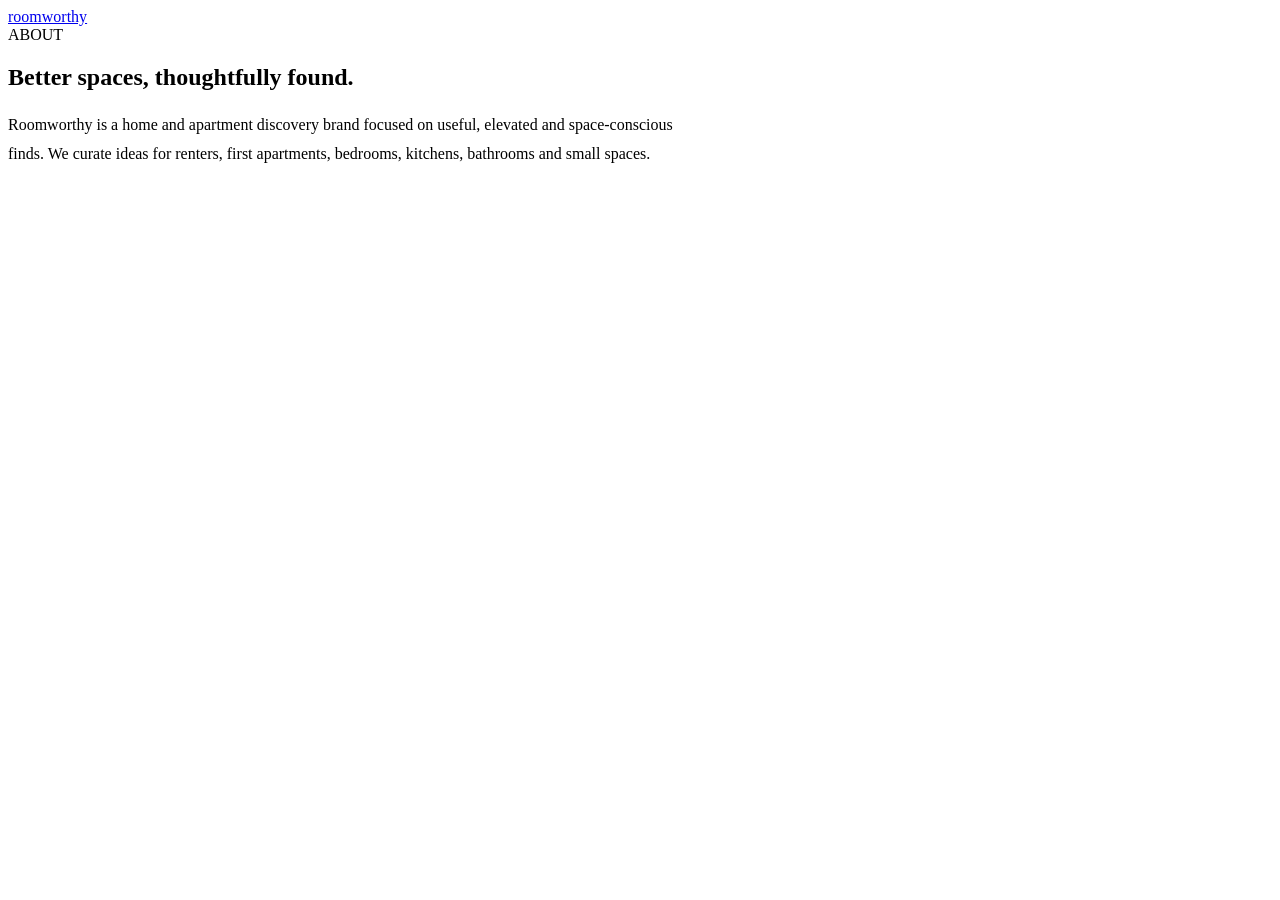
==== about.html @ aa9bc639 "Add About page" ====
<!doctype html><html><head><meta charset="utf-8"><meta name="viewport" content="width=device-width,initial-scale=1"><link rel="stylesheet" href="styles.css"><title>About | Roomworthy</title></head><body><header><a class="logo" href="index.html">roomworthy</a></header><section class="section"><span class="eyebrow">ABOUT</span><h2>Better spaces, thoughtfully found.</h2><p style="max-width:700px;line-height:1.8">Roomworthy is a home and apartment discovery brand focused on useful, elevated and space-conscious finds. We curate ideas for renters, first apartments, bedrooms, kitchens, bathrooms and small spaces.</p></section></body></html>
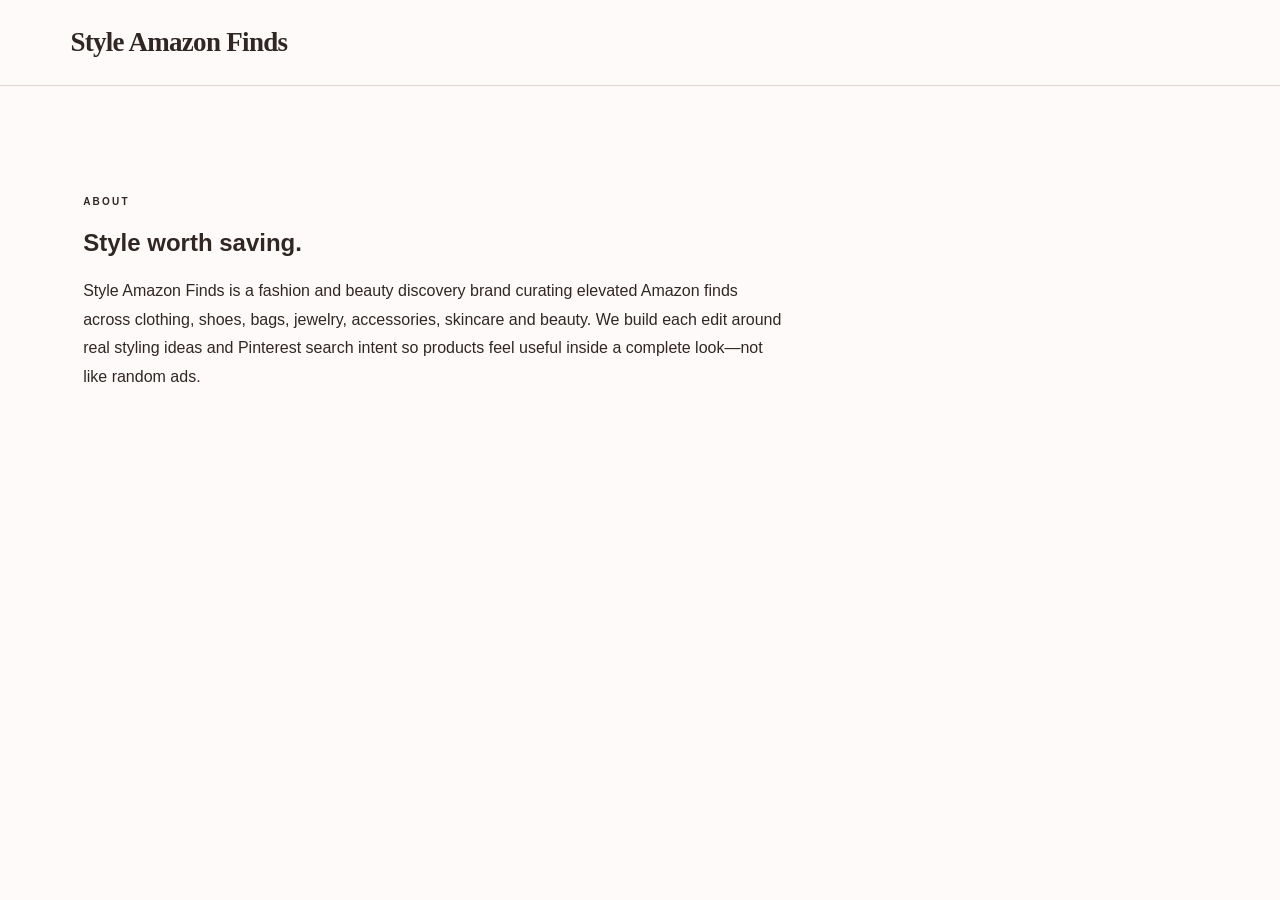
==== commit df8fdc24: "Update about page for Style Amazon Finds" ====
--- a/about.html
+++ b/about.html
@@ -1 +1 @@
-<!doctype html><html><head><meta charset="utf-8"><meta name="viewport" content="width=device-width,initial-scale=1"><link rel="stylesheet" href="styles.css"><title>About | Roomworthy</title></head><body><header><a class="logo" href="index.html">roomworthy</a></header><section class="section"><span class="eyebrow">ABOUT</span><h2>Better spaces, thoughtfully found.</h2><p style="max-width:700px;line-height:1.8">Roomworthy is a home and apartment discovery brand focused on useful, elevated and space-conscious finds. We curate ideas for renters, first apartments, bedrooms, kitchens, bathrooms and small spaces.</p></section></body></html>+<!doctype html><html><head><meta charset="utf-8"><meta name="viewport" content="width=device-width,initial-scale=1"><link rel="stylesheet" href="styles.css"><link rel="stylesheet" href="style-amazon.css"><title>About | Style Amazon Finds</title></head><body><header><a class="logo" href="index.html">Style Amazon Finds</a></header><section class="section"><span class="eyebrow">ABOUT</span><h2>Style worth saving.</h2><p style="max-width:700px;line-height:1.8">Style Amazon Finds is a fashion and beauty discovery brand curating elevated Amazon finds across clothing, shoes, bags, jewelry, accessories, skincare and beauty. We build each edit around real styling ideas and Pinterest search intent so products feel useful inside a complete look—not like random ads.</p></section></body></html>
--- a/styles.css
+++ b/styles.css
@@ -0,0 +1 @@
+:root{--ink:#232820;--forest:#314035;--sage:#8d9a86;--cream:#f5f1e8;--paper:#fbfaf6;--sand:#e8e0d3;--line:#d9d2c7;--muted:#777a72}*{box-sizing:border-box}html{scroll-behavior:smooth}body{margin:0;background:var(--paper);color:var(--ink);font-family:Arial,Helvetica,sans-serif}a{color:inherit;text-decoration:none}img{max-width:100%;display:block}.site-header,header{height:86px;padding:0 5.5vw;display:flex;align-items:center;justify-content:space-between;background:rgba(251,250,246,.96);border-bottom:1px solid var(--line);position:sticky;top:0;z-index:20;backdrop-filter:blur(12px)}.logo{font:700 27px Georgia,serif;letter-spacing:-1.1px}header nav{display:flex;gap:30px;font-size:12px}header nav a{position:relative}header nav a:after{content:"";position:absolute;left:0;right:100%;bottom:-7px;height:1px;background:var(--ink);transition:.2s}header nav a:hover:after{right:0}.eyebrow{font-size:10px;letter-spacing:2.2px;font-weight:700}.hero-new{min-height:720px;padding:75px 6.5vw 80px;display:grid;grid-template-columns:.92fr 1.08fr;gap:7vw;align-items:center;background:linear-gradient(120deg,#f0e9dd 0%,#f5f0e7 55%,#ece5d9 100%)}.hero-copy h1{font:400 clamp(54px,6vw,88px)/.96 Georgia,serif;letter-spacing:-2.5px;margin:20px 0 24px;max-width:780px}.hero-copy h1 em{font-weight:400;color:#687565}.hero-copy p{font:18px/1.7 Georgia,serif;max-width:590px;color:#4e534c}.hero-actions{display:flex;align-items:center;gap:25px;margin-top:28px}.button,.outline-button{display:inline-block;padding:15px 22px;font-size:11px;letter-spacing:1px;text-transform:uppercase}.button{background:var(--ink);color:#fff}.outline-button{border:1px solid #8e9289;background:transparent}.text-button{font-size:12px;text-decoration:underline;text-underline-offset:4px}.hero-showcase{height:560px;position:relative;isolation:isolate}.hero-showcase:before{content:"";position:absolute;inset:8% 9% 2% 3%;background:#d6ccbc;border-radius:48% 48% 6% 6%/38% 38% 4% 4%;z-index:-1}.hero-product{position:absolute;background:#fff;border:1px solid rgba(40,40,30,.09);box-shadow:0 20px 50px rgba(63,55,44,.12);overflow:hidden}.hero-product img{width:auto;height:auto;max-width:100%;max-height:100%;object-fit:contain;background:#fff;padding:10px}.hero-main{width:58%;height:76%;left:8%;top:8%;padding:22px 22px 70px}.hero-main img{height:100%}.hero-main span,.hero-main strong{position:absolute;left:23px}.hero-main span{bottom:45px;font-size:9px;letter-spacing:1.7px;color:var(--muted)}.hero-main strong{bottom:22px;right:18px;font:16px/1.1 Georgia,serif;white-space:nowrap;overflow:hidden;text-overflow:ellipsis}.hero-small{width:31%;height:35%;right:4%;padding:14px 14px 42px}.hero-small.one{top:16%}.hero-small.two{bottom:8%;right:10%}.hero-small span{position:absolute;left:15px;bottom:15px;font-size:9px;letter-spacing:1.5px}.category-rail{display:grid;grid-template-columns:repeat(6,1fr);border-top:1px solid var(--line);border-bottom:1px solid var(--line);background:var(--paper)}.category-rail a{padding:22px 18px;border-right:1px solid var(--line);font:18px Georgia,serif;transition:.2s}.category-rail a:last-child{border-right:0}.category-rail span{display:block;font:9px Arial,sans-serif;letter-spacing:1.5px;color:#92968d;margin-bottom:7px}.category-rail a:hover{background:#f0ece3}.section{padding:105px 6.5vw}.edit-section{background:#fbfaf6}.editorial-heading{display:grid;grid-template-columns:1fr .8fr;gap:10vw;align-items:end;margin-bottom:38px}.editorial-heading h2,.story-card h2,.guides-intro h2{font:400 clamp(42px,5vw,68px)/1 Georgia,serif;letter-spacing:-1.5px;margin:14px 0 0}.editorial-heading p,.guides-intro p{font:16px/1.7 Georgia,serif;color:#62665f;max-width:520px}.affiliate-note{font-size:10px;color:#81857c;margin:0 0 25px}.product-grid{display:grid;grid-template-columns:repeat(3,minmax(0,1fr));gap:42px 26px}.product-card{min-width:0}.product-image-wrap{height:300px;background:#fff;display:grid;place-items:center;overflow:hidden;border:1px solid #ece6da}.product-image{width:auto;height:auto;max-width:92%;max-height:92%;object-fit:contain;padding:10px;transition:transform .22s ease;image-rendering:auto}.product-card:hover .product-image{transform:scale(1.015)}.product-image-wrap.image-missing:after{content:'Image coming soon';font:italic 18px Georgia,serif;color:#999}.product-copy{padding:18px 2px 0}.product-kicker{font-size:9px;letter-spacing:1.6px;font-weight:700;color:#7d8677;text-transform:uppercase}.product-card h3{font:22px/1.22 Georgia,serif;margin:8px 0 9px;letter-spacing:-.2px}.product-card p{font-size:12px;line-height:1.55;color:#72766e;margin:0 0 13px}.shop-button{display:flex;align-items:center;gap:6px;border-top:1px solid var(--line);padding-top:12px;font-size:10px;font-weight:700;letter-spacing:.5px}.shop-button span:last-child{margin-left:auto}.paid-link{font-weight:400;color:#91958c}.center{text-align:center;margin-top:55px}.story-band{margin:25px 6.5vw 110px;display:grid;grid-template-columns:.72fr 1.28fr;background:var(--forest);color:#f4f0e7;min-height:520px}.story-card{padding:70px 58px;display:flex;flex-direction:column;justify-content:center}.story-card p{font:16px/1.7 Georgia,serif;color:#d5dbd2;max-width:440px}.story-card .text-button{margin-top:14px}.story-products{display:grid;grid-template-columns:repeat(3,1fr);gap:1px;background:rgba(255,255,255,.12)}.story-product{background:#eef0e9;color:var(--ink);padding:20px;display:flex;flex-direction:column}.story-product>div{height:260px;background:#fff;display:grid;place-items:center;margin-bottom:18px;border:1px solid #ece6da}.story-product img{width:auto;height:auto;max-width:92%;max-height:92%;object-fit:contain;padding:12px}.story-product span{font-size:9px;letter-spacing:1.5px;color:#7c8279}.story-product strong{font:17px/1.25 Georgia,serif;margin-top:7px}.collections{background:#efe9df}.collection-grid{display:grid;grid-template-columns:repeat(2,1fr);border-top:1px solid #bfb8ad;border-left:1px solid #bfb8ad}.collection-grid a{min-height:220px;padding:34px;border-right:1px solid #bfb8ad;border-bottom:1px solid #bfb8ad;display:flex;flex-direction:column;transition:.2s}.collection-grid a:hover{background:#e4dbcc}.collection-grid span{font:31px Georgia,serif}.collection-grid small{margin-top:10px;color:#74776f}.collection-grid b{margin-top:auto;font-size:11px}.guides-section{padding:110px 6.5vw;background:#fbfaf6;display:grid;grid-template-columns:.72fr 1.28fr;gap:8vw}.guides-intro p{margin-top:24px}.guide-list{border-top:1px solid var(--line)}.guide-list a{display:grid;grid-template-columns:50px 1fr auto;gap:22px;align-items:center;padding:27px 4px;border-bottom:1px solid var(--line)}.guide-list>a>span{font:15px Georgia,serif;color:#989b92}.guide-list small{font-size:9px;letter-spacing:1.4px;color:#858980}.guide-list h3{font:21px/1.2 Georgia,serif;margin:6px 0}.guide-list b{font-size:10px}footer{padding:60px 6.5vw;background:#252b24;color:#e9e6de;display:grid;grid-template-columns:1fr auto;gap:30px;align-items:start}footer>div:first-child p{font:15px Georgia,serif;color:#c7cbc4}.footer-links{display:flex;gap:22px;font-size:11px}.disclosure{grid-column:1/-1;font-size:10px;color:#9fa59b;margin:0}footer small{grid-column:1/-1;color:#9fa59b}.collection-hero{padding:90px 6.5vw 55px;background:#eee8de;border-bottom:1px solid var(--line)}.collection-hero h1{font:400 clamp(50px,6vw,78px) Georgia,serif;margin:14px 0}.collection-hero p{font:17px/1.7 Georgia,serif;color:#62665f}.category-chips{display:flex;gap:8px;flex-wrap:wrap;margin-top:25px}.category-chips a{padding:9px 13px;border:1px solid #c9c2b7;border-radius:999px;font-size:10px}.category-chips a:hover{background:var(--ink);color:#fff}.product-section{padding-top:55px}.page{min-height:620px;padding:100px 10vw;max-width:1000px}.page h1{font:400 clamp(48px,6vw,78px) Georgia,serif}.lead{font:18px/1.7 Georgia,serif}.notice{margin:45px 0;padding:30px;background:#eee8de}.notice h2{font:30px Georgia,serif;margin:0 0 12px}.notice p{line-height:1.7}@media(max-width:1050px){.hero-new{grid-template-columns:1fr;padding-top:55px}.hero-showcase{height:500px}.category-rail{grid-template-columns:repeat(3,1fr)}.product-grid{grid-template-columns:repeat(2,1fr)}.story-band{grid-template-columns:1fr}.story-products{min-height:430px}.guides-section{grid-template-columns:1fr}.editorial-heading{grid-template-columns:1fr;gap:18px}.editorial-heading p{margin:0}header nav{gap:16px}}@media(max-width:720px){header{height:auto;padding:20px 5vw;align-items:flex-start}header nav{flex-direction:column;gap:8px;display:none}.hero-new{padding:55px 6vw}.hero-copy h1{font-size:52px}.hero-showcase{height:410px}.hero-main{width:65%;height:73%;left:0}.hero-small{width:34%;right:0}.category-rail{grid-template-columns:repeat(2,1fr)}.product-grid{grid-template-columns:1fr}.product-image-wrap{height:340px}.story-products{grid-template-columns:1fr}.story-product>div{height:280px}.story-card{padding:50px 30px}.collection-grid{grid-template-columns:1fr}.guides-section{padding:80px 6vw}.guide-list a{grid-template-columns:34px 1fr}.guide-list b{display:none}footer{grid-template-columns:1fr}.footer-links{flex-wrap:wrap}}@media(max-width:460px){.hero-new{padding-top:45px}.hero-copy h1{font-size:44px}.hero-actions{align-items:flex-start;flex-direction:column;gap:14px}.hero-showcase{height:350px}.hero-main{padding:14px 14px 60px}.hero-main strong{font-size:12px}.hero-small{padding:8px 8px 34px}.category-rail a{font-size:16px}.section{padding:75px 6vw}.product-image-wrap{height:280px}.story-band{margin:10px 4vw 80px}.collection-grid span{font-size:26px}}
--- a/style-amazon.css
+++ b/style-amazon.css
@@ -0,0 +1 @@
+:root{--ink:#302724;--forest:#7f5d58;--sage:#b98986;--cream:#f7eeee;--paper:#fffafa;--sand:#ead8d2;--line:#e4d4d0;--muted:#887772}body{background:#fffafa;color:#302724}.site-header,header{background:rgba(255,250,250,.96)}.hero-new{background:linear-gradient(120deg,#f4e1df 0%,#fbf2ef 55%,#ead8d2 100%)}.hero-copy h1 em{color:#9a6e6b}.hero-showcase:before{background:#e5c9c4}.story-band{background:#5a403d}.story-card p{color:#eadfdd}.collections{background:#f4e5e1}.collection-grid a:hover{background:#ead8d2}.product-kicker{color:#9b6f6b}footer{background:#3b2d2b}.logo{letter-spacing:-.7px}.product-image-wrap{background:#fff}.hero-product img,.story-product>div{background:#fff}
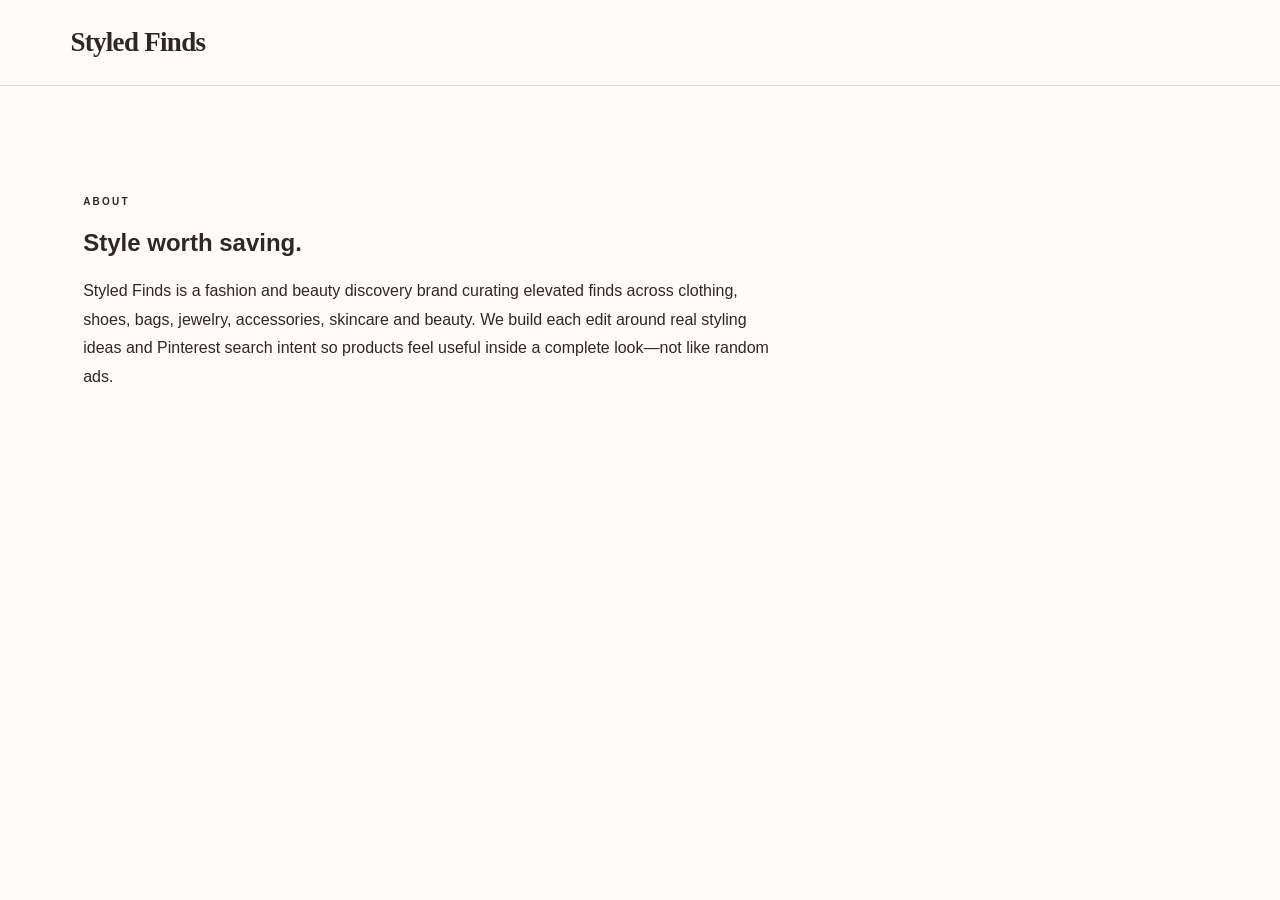
==== commit dea556c2: "Rebrand about page to Styled Finds" ====
--- a/about.html
+++ b/about.html
@@ -1 +1 @@
-<!doctype html><html><head><meta charset="utf-8"><meta name="viewport" content="width=device-width,initial-scale=1"><link rel="stylesheet" href="styles.css"><link rel="stylesheet" href="style-amazon.css"><title>About | Style Amazon Finds</title></head><body><header><a class="logo" href="index.html">Style Amazon Finds</a></header><section class="section"><span class="eyebrow">ABOUT</span><h2>Style worth saving.</h2><p style="max-width:700px;line-height:1.8">Style Amazon Finds is a fashion and beauty discovery brand curating elevated Amazon finds across clothing, shoes, bags, jewelry, accessories, skincare and beauty. We build each edit around real styling ideas and Pinterest search intent so products feel useful inside a complete look—not like random ads.</p></section></body></html>+<!doctype html><html><head><meta charset="utf-8"><meta name="viewport" content="width=device-width,initial-scale=1"><link rel="canonical" href="https://styledfinds.co/about.html"><link rel="stylesheet" href="styles.css"><link rel="stylesheet" href="style-amazon.css"><title>About | Styled Finds</title></head><body><header><a class="logo" href="index.html">Styled Finds</a></header><section class="section"><span class="eyebrow">ABOUT</span><h2>Style worth saving.</h2><p style="max-width:700px;line-height:1.8">Styled Finds is a fashion and beauty discovery brand curating elevated finds across clothing, shoes, bags, jewelry, accessories, skincare and beauty. We build each edit around real styling ideas and Pinterest search intent so products feel useful inside a complete look—not like random ads.</p></section></body></html>
